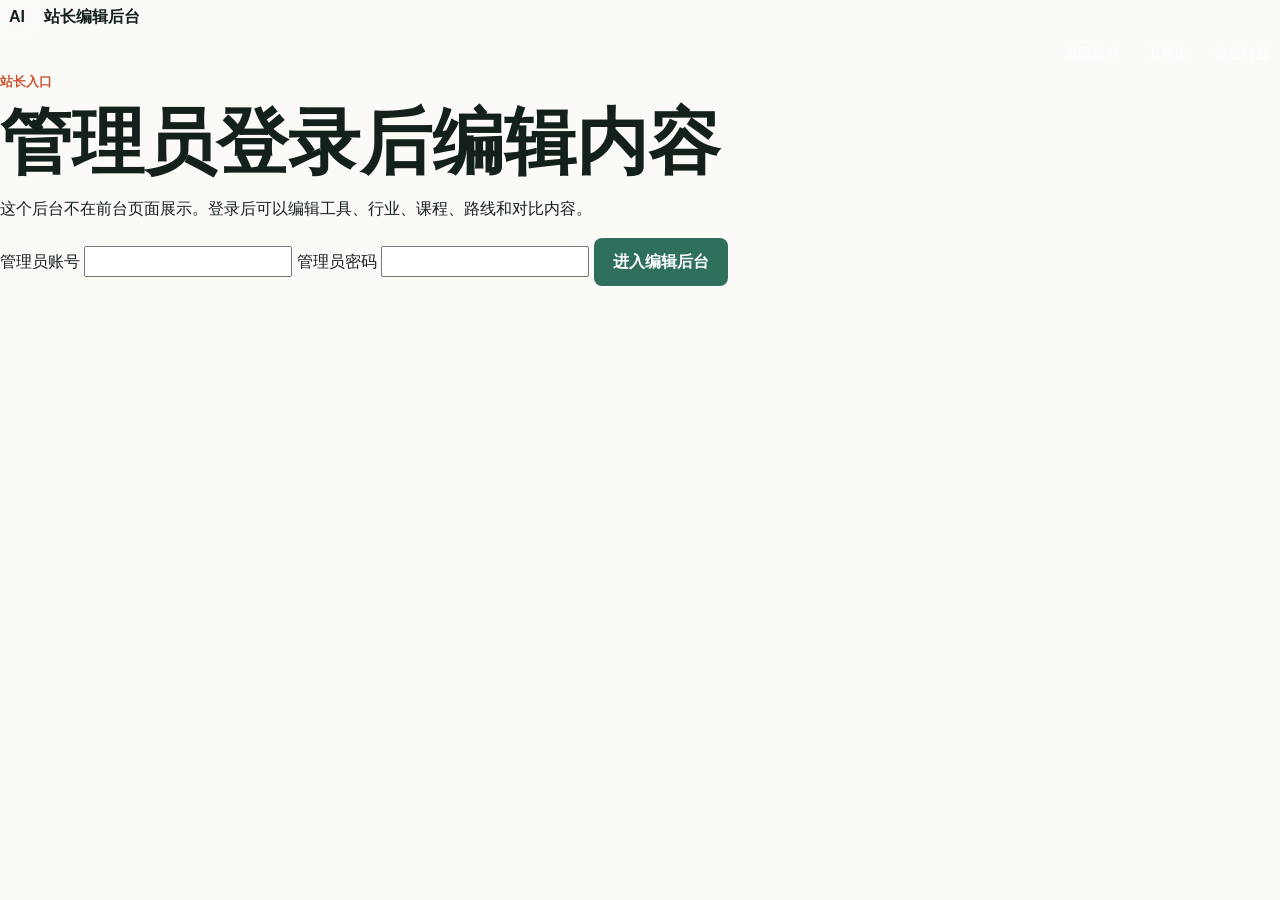
==== editor.html @ e88b0489 "Create editor.html" ====
<!doctype html>
<html lang="zh-CN">
  <head>
    <meta charset="utf-8">
    <meta name="viewport" content="width=device-width, initial-scale=1">
    <title>站长编辑后台｜AI教材资源导航</title>
    <link rel="stylesheet" href="styles.css">
    <link rel="stylesheet" href="editor.css">
    <script defer src="content-data.js"></script>
    <script defer src="editor.js"></script>
  </head>
  <body class="editor-body">
    <header class="editor-header">
      <a class="brand" href="index.html">
        <span class="brand-mark" aria-hidden="true">AI</span>
        <span>站长编辑后台</span>
      </a>
      <nav class="main-nav" aria-label="编辑后台导航">
        <a href="index.html">返回前台</a>
        <a href="index.html#tools">工具库</a>
        <a href="index.html#industries">专业行业</a>
        <button class="admin-logout" type="button" id="admin-logout" hidden>退出登录</button>
      </nav>
    </header>

    <main class="editor-login" id="admin-login-panel">
      <section class="login-card" aria-labelledby="admin-login-title">
        <p class="eyebrow">站长入口</p>
        <h1 id="admin-login-title">管理员登录后编辑内容</h1>
        <p>这个后台不在前台页面展示。登录后可以编辑工具、行业、课程、路线和对比内容。</p>
        <form id="admin-login-form" class="admin-login-form">
          <label>
            <span>管理员账号</span>
            <input name="username" type="text" autocomplete="username" required>
          </label>
          <label>
            <span>管理员密码</span>
            <input name="password" type="password" autocomplete="current-password" required>
          </label>
          <button class="primary-action" type="submit">进入编辑后台</button>
        </form>
        <p class="status-text" id="admin-login-status" aria-live="polite"></p>
      </section>
    </main>

    <main class="editor-app" id="editor-app" hidden>
      <section class="editor-hero">
        <div>
          <p class="eyebrow">内容管理</p>
          <h1>不用改代码，直接编辑网站内容</h1>
          <p>先在这里改内容，点“保存到本机预览”后返回前台查看效果。确认无误后导出新版内容文件。</p>
        </div>
        <div class="editor-actions">
          <button class="primary-action" type="button" id="save-preview">保存到本机预览</button>
          <button class="secondary-action" type="button" id="export-data">导出 content-data.js</button>
          <button class="secondary-action danger-action" type="button" id="clear-preview">清除预览</button>
        </div>
      </section>

      <section class="editor-shell" aria-label="内容编辑区">
        <aside class="editor-sidebar">
          <label class="editor-label" for="collection-select">编辑内容</label>
          <select id="collection-select">
            <option value="tools">AI工具</option>
            <option value="industries">专业行业</option>
            <option value="tutorials">课程教程</option>
            <option value="routes">岗位路线</option>
            <option value="comparisons">工具对比</option>
          </select>

          <div class="editor-list-actions">
            <button class="small-action" type="button" id="add-item">新增</button>
            <button class="small-action" type="button" id="duplicate-item">复制</button>
            <button class="small-action danger-action" type="button" id="delete-item">删除</button>
          </div>

          <input class="editor-search" id="editor-search" type="search" placeholder="搜索当前列表">
          <div class="editor-list" id="editor-list"></div>
        </aside>

        <section class="editor-form-panel">
          <div class="editor-form-heading">
            <div>
              <p class="eyebrow" id="form-eyebrow">AI工具</p>
              <h2 id="form-title">正在载入</h2>
            </div>
            <p id="editor-status" class="status-text" aria-live="polite"></p>
          </div>

          <form id="item-form" class="editor-form"></form>
        </section>
      </section>
    </main>
  </body>
</html>
---- styles.css ----
:root {
  --ink: #13201b;
  --muted: #5f6d66;
  --paper: #fbfaf6;
  --surface: #ffffff;
  --line: #d9ded8;
  --green: #2f6f5e;
  --green-dark: #18483c;
  --blue: #315c99;
  --coral: #c95632;
  --amber: #b88418;
  --mint: #e8f2ed;
  --sky: #e8eef8;
  --sand: #f6f0df;
  --shadow: 0 18px 50px rgba(30, 45, 39, 0.16);
  --radius: 8px;
  font-family: "Microsoft YaHei", "PingFang SC", "Noto Sans SC", Arial, sans-serif;
}

* {
  box-sizing: border-box;
}

html {
  scroll-behavior: smooth;
}

body {
  margin: 0;
  color: var(--ink);
  background: var(--paper);
  line-height: 1.6;
}

body.modal-open {
  overflow: hidden;
}

a {
  color: inherit;
  text-decoration: none;
}

button,
input {
  font: inherit;
}

button {
  cursor: pointer;
}

.container {
  width: min(1180px, calc(100% - 40px));
  margin: 0 auto;
}

.skip-link {
  position: absolute;
  left: 16px;
  top: 12px;
  z-index: 100;
  transform: translateY(-140%);
  background: var(--ink);
  color: white;
  padding: 8px 12px;
  border-radius: var(--radius);
}

.skip-link:focus {
  transform: translateY(0);
}

.sr-only {
  position: absolute;
  width: 1px;
  height: 1px;
  padding: 0;
  margin: -1px;
  overflow: hidden;
  clip: rect(0, 0, 0, 0);
  white-space: nowrap;
  border: 0;
}

.site-header {
  position: sticky;
  top: 0;
  z-index: 20;
  display: flex;
  align-items: center;
  justify-content: space-between;
  gap: 20px;
  min-height: 64px;
  padding: 0 28px;
  border-bottom: 1px solid rgba(255, 255, 255, 0.22);
  color: white;
  background: rgba(18, 32, 27, 0.88);
  backdrop-filter: blur(14px);
}

.brand {
  display: inline-flex;
  align-items: center;
  gap: 10px;
  font-weight: 800;
  white-space: nowrap;
}

.brand-mark {
  display: inline-grid;
  place-items: center;
  width: 34px;
  height: 34px;
  border: 1px solid rgba(255, 255, 255, 0.35);
  border-radius: var(--radius);
  background: rgba(255, 255, 255, 0.12);
  letter-spacing: 0;
}

.main-nav {
  display: flex;
  align-items: center;
  gap: 6px;
  flex-wrap: wrap;
  justify-content: flex-end;
}

.main-nav a {
  padding: 8px 10px;
  border-radius: 999px;
  color: rgba(255, 255, 255, 0.86);
  font-size: 14px;
}

.main-nav a:hover,
.main-nav a:focus-visible {
  background: rgba(255, 255, 255, 0.14);
  color: white;
}

.hero {
  position: relative;
  min-height: min(720px, calc(100vh - 64px));
  display: grid;
  align-items: center;
  padding: 72px 0 58px;
  color: white;
  background:
    linear-gradient(90deg, rgba(17, 28, 24, 0.92), rgba(17, 28, 24, 0.62), rgba(17, 28, 24, 0.32));
}

.hero-overlay {
  position: absolute;
  inset: 0;
  background: rgba(0, 0, 0, 0.08);
}

.hero-inner {
  position: relative;
  z-index: 1;
}

.eyebrow {
  margin: 0 0 12px;
  color: var(--coral);
  font-size: 13px;
  font-weight: 800;
  letter-spacing: 0;
}

.hero .eyebrow {
  color: #f7c36d;
}

h1,
h2,
h3,
p {
  overflow-wrap: anywhere;
}

h1 {
  max-width: 820px;
  margin: 0;
  font-size: clamp(36px, 6vw, 72px);
  line-height: 1.04;
  letter-spacing: 0;
}

h2 {
  margin: 0;
  font-size: clamp(26px, 4vw, 42px);
  line-height: 1.16;
  letter-spacing: 0;
}

h3 {
  margin: 0;
  font-size: 19px;
  line-height: 1.35;
  letter-spacing: 0;
}

.hero-copy {
  max-width: 680px;
  margin: 22px 0 28px;
  color: rgba(255, 255, 255, 0.86);
  font-size: 18px;
}

.hero-search {
  display: flex;
  align-items: center;
  gap: 10px;
  width: min(760px, 100%);
}

.hero-search input {
  min-width: 0;
  flex: 1;
  height: 56px;
  padding: 0 18px;
  border: 1px solid rgba(255, 255, 255, 0.34);
  border-radius: var(--radius);
  color: white;
  background: rgba(255, 255, 255, 0.12);
  outline: none;
  box-shadow: 0 16px 34px rgba(0, 0, 0, 0.16);
}

.hero-search input::placeholder {
  color: rgba(255, 255, 255, 0.68);
}

.hero-search input:focus {
  border-color: white;
  background: rgba(255, 255, 255, 0.17);
}

.hero-search button,
.primary-action,
.secondary-action {
  min-height: 48px;
  border-radius: var(--radius);
  border: 1px solid transparent;
  padding: 0 18px;
  font-weight: 800;
}

.hero-search button {
  color: var(--ink);
  background: #f7c36d;
}

.hero-stats {
  display: grid;
  grid-template-columns: repeat(3, minmax(0, 160px));
  gap: 12px;
  margin-top: 28px;
}

.hero-stats div {
  padding: 14px 16px;
  border: 1px solid rgba(255, 255, 255, 0.24);
  border-radius: var(--radius);
  background: rgba(255, 255, 255, 0.1);
}

.hero-stats strong {
  display: block;
  font-size: 28px;
  line-height: 1;
}

.hero-stats span {
  display: block;
  margin-top: 6px;
  color: rgba(255, 255, 255, 0.78);
  font-size: 13px;
}

.section {
  padding: 82px 0;
}

.section-tools,
.section-operate {
  background: var(--paper);
}

.section-courses {
  background: #eef5f1;
}

.section-compare {
  background: #f3efe5;
}

.section-community {
  background: #f7f4ec;
}

.section-industries {
  background: #edf3f6;
}

.section-heading {
  display: flex;
  align-items: flex-end;
  justify-content: space-between;
  gap: 24px;
  margin-bottom: 28px;
}

.section-note {
  max-width: 360px;
  margin: 0;
  color: var(--muted);
}

.filter-panel {
  display: grid;
  gap: 18px;
  padding: 18px;
  margin-bottom: 26px;
  border: 1px solid var(--line);
  border-radius: var(--radius);
  background: var(--surface);
}

.filter-panel.compact {
  grid-template-columns: auto 1fr;
  align-items: center;
}

.filter-label {
  margin: 0 0 8px;
  color: var(--muted);
  font-size: 13px;
  font-weight: 800;
}

.compact .filter-label {
  margin: 0;
}

.chip-row {
  display: flex;
  flex-wrap: wrap;
  gap: 8px;
}

.filter-chip {
  min-height: 36px;
  border: 1px solid var(--line);
  border-radius: 999px;
  padding: 0 13px;
  color: var(--ink);
  background: white;
}

.filter-chip:hover,
.filter-chip:focus-visible {
  border-color: var(--green);
}

.filter-chip.is-active {
  color: white;
  border-color: var(--green);
  background: var(--green);
}

.tool-grid,
.course-grid,
.route-grid,
.industry-grid {
  display: grid;
  gap: 16px;
}

.tool-grid {
  grid-template-columns: repeat(4, minmax(0, 1fr));
}

.course-grid,
.route-grid {
  grid-template-columns: repeat(3, minmax(0, 1fr));
}

.industry-grid {
  grid-template-columns: repeat(2, minmax(0, 1fr));
}

.tool-card,
.course-card,
.route-card,
.industry-card {
  display: flex;
  flex-direction: column;
  min-height: 100%;
  border: 1px solid var(--line);
  border-radius: var(--radius);
  background: var(--surface);
  box-shadow: 0 10px 28px rgba(30, 45, 39, 0.06);
}

.tool-card {
  padding: 18px;
}

.course-card,
.route-card,
.industry-card {
  padding: 20px;
}

.card-topline,
.course-meta {
  display: flex;
  align-items: center;
  justify-content: space-between;
  gap: 10px;
  margin-bottom: 14px;
}

.category-pill,
.type-pill,
.level-pill {
  display: inline-flex;
  align-items: center;
  min-height: 28px;
  padding: 0 9px;
  border-radius: 999px;
  color: var(--green-dark);
  background: var(--mint);
  font-size: 12px;
  font-weight: 800;
}

.type-pill {
  color: #6e4510;
  background: #f8e7bd;
}

.level-pill {
  color: #244977;
  background: var(--sky);
}

.tool-card p,
.course-card p,
.route-card p,
.industry-card p {
  margin: 10px 0 0;
  color: var(--muted);
}

.tool-card ul,
.course-card ul,
.route-card ul,
.industry-card ul {
  padding-left: 20px;
  margin: 14px 0 0;
  color: var(--muted);
}

.tool-card li + li,
.course-card li + li,
.route-card li + li,
.industry-card li + li {
  margin-top: 6px;
}

.industry-card h4 {
  margin: 0;
  font-size: 14px;
}

.industry-columns {
  display: grid;
  grid-template-columns: repeat(2, minmax(0, 1fr));
  gap: 12px;
  margin-top: 18px;
}

.industry-columns div,
.risk-box {
  padding: 14px;
  border: 1px solid var(--line);
  border-radius: var(--radius);
  background: #f9fbfa;
}

.risk-box {
  margin-top: 16px;
  border-color: #e7c7aa;
  background: #fff5eb;
}

.risk-box strong {
  display: block;
  color: #8a3d20;
}

.role-tags {
  display: flex;
  flex-wrap: wrap;
  gap: 6px;
  margin: 14px 0;
}

.role-tags span {
  padding: 4px 8px;
  border-radius: 999px;
  color: var(--muted);
  background: #f1f3ee;
  font-size: 12px;
}

.card-actions {
  display: flex;
  align-items: center;
  gap: 10px;
  margin-top: auto;
  padding-top: 18px;
}

.detail-button,
.source-link {
  display: inline-flex;
  align-items: center;
  justify-content: center;
  min-height: 38px;
  border-radius: var(--radius);
  font-weight: 800;
  font-size: 14px;
}

.detail-button {
  border: 1px solid var(--green);
  padding: 0 12px;
  color: white;
  background: var(--green);
}

.source-link {
  border: 1px solid var(--line);
  padding: 0 10px;
  color: var(--green-dark);
  background: white;
}

.comparison-table-wrap {
  overflow-x: auto;
  border: 1px solid var(--line);
  border-radius: var(--radius);
  background: white;
}

.comparison-table {
  width: 100%;
  min-width: 720px;
  border-collapse: collapse;
}

.comparison-table th,
.comparison-table td {
  padding: 16px;
  border-bottom: 1px solid var(--line);
  text-align: left;
  vertical-align: top;
}

.comparison-table th {
  color: var(--green-dark);
  background: var(--mint);
}

.comparison-table tr:last-child td {
  border-bottom: 0;
}

.operate-layout {
  display: grid;
  grid-template-columns: minmax(0, 1.1fr) minmax(320px, 0.9fr);
  gap: 34px;
  align-items: center;
}

.operate-copy {
  max-width: 700px;
  color: var(--muted);
  font-size: 17px;
}

.action-row {
  display: flex;
  flex-wrap: wrap;
  gap: 10px;
  margin-top: 24px;
}

.primary-action {
  color: white;
  background: var(--green);
}

.secondary-action {
  color: var(--green-dark);
  border-color: var(--line);
  background: white;
}

.status-text {
  min-height: 28px;
  margin: 14px 0 0;
  color: var(--green-dark);
  font-weight: 700;
}

.operate-board {
  display: grid;
  grid-template-columns: repeat(2, minmax(0, 1fr));
  gap: 12px;
}

.operate-board div {
  min-height: 120px;
  padding: 18px;
  border-radius: var(--radius);
  border: 1px solid var(--line);
  background: white;
}

.operate-board span {
  display: block;
  color: var(--muted);
  font-size: 13px;
  font-weight: 800;
}

.operate-board strong {
  display: block;
  margin-top: 18px;
  font-size: 26px;
  line-height: 1.1;
}

.modal {
  position: fixed;
  inset: 0;
  z-index: 60;
}

.modal-backdrop {
  position: absolute;
  inset: 0;
  background: rgba(15, 23, 20, 0.62);
}

.modal-panel {
  position: relative;
  width: min(760px, calc(100% - 28px));
  max-height: calc(100vh - 40px);
  margin: 20px auto;
  overflow: auto;
  border-radius: var(--radius);
  background: white;
  box-shadow: var(--shadow);
}

.modal-close {
  position: sticky;
  top: 12px;
  left: calc(100% - 52px);
  z-index: 2;
  width: 40px;
  height: 40px;
  border: 1px solid var(--line);
  border-radius: 999px;
  color: var(--ink);
  background: white;
  font-size: 24px;
  line-height: 1;
}

.modal-body {
  padding: 4px 28px 30px;
}

.modal-body h2 {
  margin-bottom: 8px;
}

.modal-summary {
  color: var(--muted);
  font-size: 17px;
}

.detail-grid {
  display: grid;
  grid-template-columns: repeat(2, minmax(0, 1fr));
  gap: 12px;
  margin: 22px 0;
}

.detail-grid div {
  padding: 14px;
  border: 1px solid var(--line);
  border-radius: var(--radius);
  background: #f8faf7;
}

.detail-grid span {
  display: block;
  color: var(--muted);
  font-size: 12px;
  font-weight: 800;
}

.detail-grid strong {
  display: block;
  margin-top: 6px;
}

.detail-section {
  margin-top: 22px;
}

.detail-section h3 {
  font-size: 16px;
}

.detail-section ul {
  padding-left: 20px;
  margin: 10px 0 0;
  color: var(--muted);
}

.install-guide-section {
  margin-top: 24px;
}

.compact-heading {
  align-items: flex-start;
  margin-bottom: 16px;
}

.modal-guide-grid {
  display: grid;
  grid-template-columns: repeat(2, minmax(0, 1fr));
  gap: 12px;
}

.modal-guide-card {
  display: grid;
  grid-template-columns: 108px minmax(0, 1fr);
  gap: 12px;
  padding: 12px;
  border: 1px solid var(--line);
  border-radius: var(--radius);
  background: #fbfcfa;
}

.modal-guide-card img {
  width: 108px;
  height: 92px;
  border-radius: var(--radius);
  object-fit: cover;
}

.modal-guide-card h4 {
  margin: 8px 0 0;
  font-size: 15px;
}

.modal-guide-card p {
  margin: 6px 0 0;
  color: var(--muted);
  font-size: 13px;
}

.site-footer {
  padding: 28px 0;
  color: rgba(255, 255, 255, 0.76);
  background: #13201b;
}

.footer-inner {
  display: flex;
  align-items: center;
  justify-content: space-between;
  gap: 18px;
  flex-wrap: wrap;
}

.footer-inner p {
  margin: 0;
}

.empty-state {
  grid-column: 1 / -1;
  padding: 36px;
  border: 1px dashed var(--line);
  border-radius: var(--radius);
  color: var(--muted);
  background: white;
}

.community-shell {
  display: grid;
  grid-template-columns: 290px minmax(0, 1fr);
  gap: 18px;
  align-items: start;
}

.community-panel,
.community-main {
  border: 1px solid var(--line);
  border-radius: var(--radius);
  background: white;
}

.community-panel {
  position: sticky;
  top: 84px;
  padding: 18px;
}

.member-card h3,
.member-card p {
  margin: 0;
}

.member-card p {
  color: var(--muted);
}

.member-actions {
  display: flex;
  gap: 8px;
  flex-wrap: wrap;
  margin-top: 16px;
}

.community-stats {
  display: grid;
  gap: 10px;
  margin-top: 20px;
}

.community-stats div {
  padding: 12px;
  border-radius: var(--radius);
  background: #f6f8f5;
}

.community-stats span {
  display: block;
  color: var(--muted);
  font-size: 12px;
  font-weight: 800;
}

.community-stats strong {
  display: block;
  margin-top: 4px;
  font-size: 22px;
}

.community-warning {
  margin: 18px 0 0;
  padding: 12px;
  border-radius: var(--radius);
  color: #6e4510;
  background: #fbedd1;
  font-size: 13px;
  font-weight: 700;
}

.community-main {
  padding: 18px;
}

.community-tabs {
  display: flex;
  gap: 8px;
  flex-wrap: wrap;
  margin-bottom: 18px;
}

.community-tab {
  min-height: 40px;
  padding: 0 14px;
  border: 1px solid var(--line);
  border-radius: 999px;
  color: var(--ink);
  background: white;
  font-weight: 800;
}

.community-tab.is-active {
  color: white;
  border-color: var(--green);
  background: var(--green);
}

.community-view {
  display: none;
}

.community-view.is-active {
  display: block;
}

.section-anchor {
  display: block;
  height: 1px;
  scroll-margin-top: 96px;
}

.creator-dashboard,
.creator-submissions {
  margin-bottom: 18px;
}

.creator-empty,
.creator-hero,
.creator-next,
.creator-list,
.creator-submission-card {
  border: 1px solid var(--line);
  border-radius: var(--radius);
  background: #fbfcfa;
}

.creator-empty,
.creator-hero {
  display: flex;
  align-items: center;
  justify-content: space-between;
  gap: 16px;
  padding: 18px;
}

.creator-empty h3,
.creator-hero h3,
.creator-list h3,
.creator-submission-card h3,
.creator-form-heading h3 {
  margin: 0;
}

.creator-empty p,
.creator-hero p,
.creator-next p,
.creator-submission-card p,
.creator-form-heading p {
  margin: 8px 0 0;
  color: var(--muted);
}

.creator-metrics {
  display: grid;
  grid-template-columns: repeat(4, minmax(0, 1fr));
  gap: 10px;
  margin-top: 12px;
}

.creator-metrics div {
  padding: 14px;
  border: 1px solid var(--line);
  border-radius: var(--radius);
  background: white;
}

.creator-metrics span,
.creator-submission-side span,
.creator-list-heading span {
  display: block;
  color: var(--muted);
  font-size: 12px;
  font-weight: 800;
}

.creator-metrics strong {
  display: block;
  margin-top: 6px;
  font-size: 24px;
}

.creator-next {
  margin-top: 12px;
  padding: 14px;
  background: #fff8e8;
}

.creator-list {
  padding: 18px;
}

.creator-list-heading {
  display: flex;
  align-items: center;
  justify-content: space-between;
  gap: 12px;
  margin-bottom: 12px;
}

.creator-submission-card {
  display: grid;
  grid-template-columns: minmax(0, 1fr) 150px;
  gap: 12px;
  padding: 14px;
  background: white;
}

.creator-submission-card + .creator-submission-card {
  margin-top: 10px;
}

.creator-submission-side {
  display: grid;
  gap: 8px;
  align-content: start;
  padding: 10px;
  border-radius: var(--radius);
  background: #f4f7f5;
}

.creator-form-heading {
  display: flex;
  align-items: flex-start;
  justify-content: space-between;
  gap: 16px;
}

.creator-form-heading p {
  max-width: 360px;
  font-size: 13px;
}

.community-compose {
  display: grid;
  gap: 14px;
  padding: 18px;
  margin-bottom: 18px;
  border: 1px solid var(--line);
  border-radius: var(--radius);
  background: #fbfcfa;
}

.field-row {
  display: grid;
  grid-template-columns: minmax(0, 1.35fr) minmax(180px, 0.65fr);
  gap: 12px;
}

.community-compose label,
.auth-form label,
.comment-form label {
  display: grid;
  gap: 7px;
  color: var(--muted);
  font-size: 13px;
  font-weight: 800;
}

.community-compose input,
.community-compose select,
.community-compose textarea,
.auth-form input,
.auth-form select,
.comment-form input {
  width: 100%;
  min-width: 0;
  border: 1px solid var(--line);
  border-radius: var(--radius);
  padding: 11px 12px;
  color: var(--ink);
  background: white;
  outline: none;
}

.community-compose textarea {
  resize: vertical;
}

.community-compose input:focus,
.community-compose select:focus,
.community-compose textarea:focus,
.auth-form input:focus,
.auth-form select:focus,
.comment-form input:focus {
  border-color: var(--green);
}

.community-feed,
.video-grid {
  display: grid;
  gap: 14px;
}

.question-card,
.video-card {
  border: 1px solid var(--line);
  border-radius: var(--radius);
  background: white;
  box-shadow: 0 10px 28px rgba(30, 45, 39, 0.05);
}

.question-card {
  padding: 18px;
}

.post-meta,
.video-meta,
.comment-meta {
  display: flex;
  align-items: center;
  gap: 8px;
  flex-wrap: wrap;
  color: var(--muted);
  font-size: 13px;
}

.post-meta span,
.video-meta span,
.comment-meta span {
  display: inline-flex;
  align-items: center;
}

.question-card h3,
.video-card h3 {
  margin-top: 10px;
}

.question-card p,
.video-card p {
  color: var(--muted);
}

.post-actions,
.tip-row {
  display: flex;
  gap: 8px;
  flex-wrap: wrap;
  margin-top: 14px;
}

.tip-button,
.small-action {
  min-height: 36px;
  border: 1px solid var(--line);
  border-radius: var(--radius);
  padding: 0 12px;
  color: var(--green-dark);
  background: white;
  font-weight: 800;
}

.tip-button:hover,
.small-action:hover {
  border-color: var(--green);
}

.comment-list {
  display: grid;
  gap: 10px;
  margin-top: 16px;
}

.comment-item {
  padding: 12px;
  border-radius: var(--radius);
  background: #f6f8f5;
}

.comment-item p {
  margin: 8px 0 0;
}

.comment-form {
  display: flex;
  gap: 8px;
  margin-top: 12px;
}

.comment-form label {
  flex: 1;
}

.video-card {
  display: grid;
  grid-template-columns: 220px minmax(0, 1fr);
  overflow: hidden;
}

.video-thumb {
  display: grid;
  place-items: center;
  min-height: 180px;
  color: white;
  background:
    linear-gradient(135deg, rgba(47, 111, 94, 0.96), rgba(49, 92, 153, 0.86)),
    var(--green);
}

.video-thumb span {
  display: grid;
  place-items: center;
  width: 58px;
  height: 58px;
  border: 2px solid rgba(255, 255, 255, 0.72);
  border-radius: 999px;
  font-size: 24px;
  font-weight: 800;
}

.video-body {
  padding: 18px;
}

.auth-form {
  display: grid;
  gap: 14px;
  margin-top: 20px;
}

@media (max-width: 980px) {
  .site-header {
    align-items: flex-start;
    flex-direction: column;
    padding: 14px 20px;
  }

  .main-nav {
    justify-content: flex-start;
  }

  .hero {
    min-height: auto;
    padding-top: 64px;
  }

  .tool-grid,
  .course-grid,
  .route-grid,
  .industry-grid,
  .operate-layout,
  .community-shell {
    grid-template-columns: repeat(2, minmax(0, 1fr));
  }

  .community-panel {
    position: static;
  }

  .section-heading {
    align-items: flex-start;
    flex-direction: column;
  }
}

@media (max-width: 680px) {
  .container {
    width: min(100% - 28px, 1180px);
  }

  .site-header {
    position: static;
  }

  .brand {
    white-space: normal;
  }

  .hero {
    padding: 52px 0 42px;
  }

  h1 {
    font-size: 38px;
  }

  h2 {
    font-size: 28px;
  }

  .hero-search {
    align-items: stretch;
    flex-direction: column;
  }

  .hero-search input,
  .hero-search button {
    width: 100%;
  }

  .hero-stats,
  .tool-grid,
  .course-grid,
  .route-grid,
  .industry-grid,
  .operate-layout,
  .operate-board,
  .detail-grid,
  .filter-panel.compact,
  .community-shell,
  .field-row,
  .video-card,
  .industry-columns,
  .creator-metrics,
  .creator-submission-card {
    grid-template-columns: 1fr;
  }

  .comment-form {
    flex-direction: column;
  }

  .creator-empty,
  .creator-hero,
  .creator-form-heading,
  .creator-list-heading {
    align-items: flex-start;
    flex-direction: column;
  }

  .section {
    padding: 58px 0;
  }

  .modal-panel {
    width: calc(100% - 18px);
    max-height: calc(100vh - 18px);
    margin: 9px auto;
  }

  .modal-body {
    padding: 0 18px 24px;
  }

  .modal-guide-grid,
  .modal-guide-card {
    grid-template-columns: 1fr;
  }

  .modal-guide-card img {
    width: 100%;
    height: auto;
    aspect-ratio: 4 / 3;
  }
}
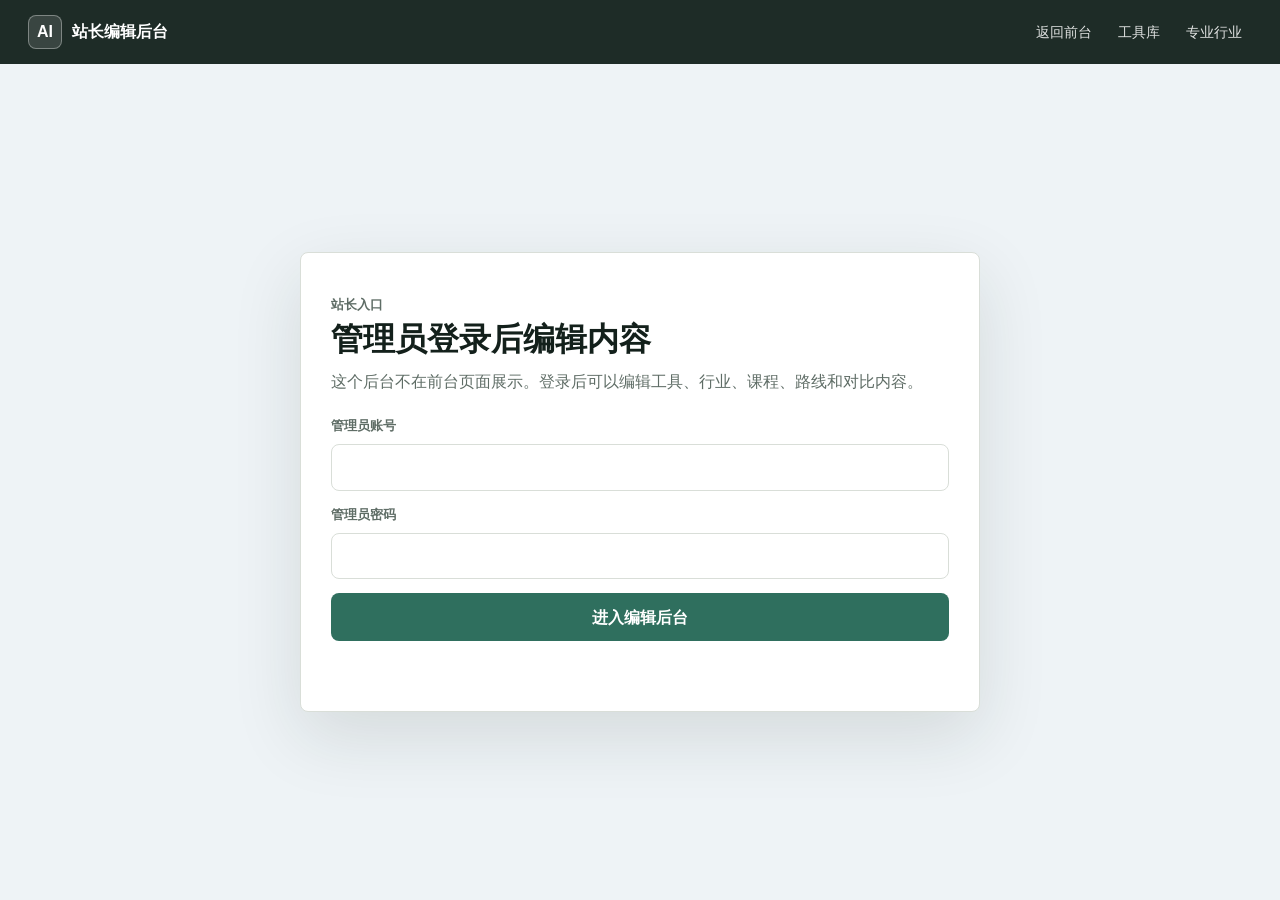
==== commit f5ab0829: "Add files via upload" ====
--- a/editor.html
+++ b/editor.html
@@ -4,10 +4,12 @@
     <meta charset="utf-8">
     <meta name="viewport" content="width=device-width, initial-scale=1">
     <title>站长编辑后台｜AI教材资源导航</title>
-    <link rel="stylesheet" href="styles.css">
-    <link rel="stylesheet" href="editor.css">
-    <script defer src="content-data.js"></script>
-    <script defer src="editor.js"></script>
+    <link rel="stylesheet" href="styles.css?v=creator-upload-1">
+    <link rel="stylesheet" href="editor.css?v=creator-upload-1">
+    <script defer src="content-data.js?v=creator-upload-1"></script>
+    <script defer src="cloudbase-config.js?v=creator-upload-1"></script>
+    <script defer src="creator-platform.js?v=creator-upload-1"></script>
+    <script defer src="editor.js?v=creator-upload-1"></script>
   </head>
   <body class="editor-body">
     <header class="editor-header">
@@ -64,6 +66,7 @@
             <option value="tools">AI工具</option>
             <option value="industries">专业行业</option>
             <option value="tutorials">课程教程</option>
+            <option value="videoSubmissions">视频审核</option>
             <option value="routes">岗位路线</option>
             <option value="comparisons">工具对比</option>
           </select>
--- a/styles.css
+++ b/styles.css
@@ -147,7 +147,8 @@
   padding: 72px 0 58px;
   color: white;
   background:
-    linear-gradient(90deg, rgba(17, 28, 24, 0.92), rgba(17, 28, 24, 0.62), rgba(17, 28, 24, 0.32));
+    linear-gradient(90deg, rgba(17, 28, 24, 0.92), rgba(17, 28, 24, 0.62), rgba(17, 28, 24, 0.32)),
+    url("assets/hero-ai-resource-map.png") center / cover no-repeat;
 }
 
 .hero-overlay {
@@ -413,6 +414,27 @@
 .route-card,
 .industry-card {
   padding: 20px;
+}
+
+.course-card-link {
+  cursor: pointer;
+  transition: border-color 0.18s ease, box-shadow 0.18s ease, transform 0.18s ease;
+}
+
+.course-card-link:hover,
+.course-card-link:focus-visible {
+  border-color: var(--green);
+  box-shadow: 0 16px 34px rgba(30, 45, 39, 0.12);
+  transform: translateY(-2px);
+  outline: none;
+}
+
+.course-enter {
+  align-self: flex-start;
+  margin-top: auto;
+  padding-top: 16px;
+  color: var(--green-dark);
+  font-weight: 900;
 }
 
 .card-topline,
@@ -619,6 +641,41 @@
   font-weight: 700;
 }
 
+.field-hint {
+  margin: 6px 0 0;
+  color: var(--muted);
+  font-size: 0.9rem;
+}
+
+.auth-code-row {
+  display: grid;
+  grid-template-columns: minmax(0, 1fr) auto;
+  gap: 10px;
+  align-items: end;
+}
+
+.upload-progress {
+  border: 1px solid var(--line);
+  border-radius: var(--radius);
+  padding: 12px;
+  background: rgba(255, 255, 255, 0.72);
+}
+
+.upload-progress div {
+  display: flex;
+  justify-content: space-between;
+  gap: 12px;
+  margin-bottom: 8px;
+  color: var(--muted);
+  font-size: 0.9rem;
+}
+
+.upload-progress progress {
+  width: 100%;
+  height: 10px;
+  accent-color: var(--green);
+}
+
 .operate-board {
   display: grid;
   grid-template-columns: repeat(2, minmax(0, 1fr));
@@ -696,6 +753,174 @@
 .modal-summary {
   color: var(--muted);
   font-size: 17px;
+}
+
+.course-learning-page {
+  padding-bottom: 34px;
+}
+
+.course-learning-layout {
+  display: grid;
+  grid-template-columns: minmax(0, 1.45fr) minmax(260px, 0.75fr);
+  gap: 16px;
+  margin-top: 22px;
+}
+
+.course-video-frame,
+.course-study-card,
+.course-steps-panel {
+  border: 1px solid var(--line);
+  border-radius: var(--radius);
+  background: #fbfcfa;
+}
+
+.course-video-frame {
+  display: grid;
+  place-items: center;
+  min-height: 320px;
+  padding: 28px;
+  color: white;
+  background:
+    linear-gradient(135deg, rgba(17, 28, 24, 0.94), rgba(46, 100, 83, 0.78)),
+    repeating-linear-gradient(45deg, rgba(255, 255, 255, 0.06) 0 1px, transparent 1px 18px);
+}
+
+.course-video-frame.has-video {
+  background:
+    linear-gradient(135deg, rgba(19, 52, 68, 0.94), rgba(36, 73, 119, 0.78)),
+    repeating-linear-gradient(45deg, rgba(255, 255, 255, 0.06) 0 1px, transparent 1px 18px);
+}
+
+.course-video-frame div {
+  max-width: 520px;
+  text-align: center;
+}
+
+.course-video-frame strong {
+  display: block;
+  margin-top: 14px;
+  font-size: 24px;
+}
+
+.course-video-frame p {
+  color: rgba(255, 255, 255, 0.78);
+}
+
+.course-video-frame a {
+  margin-top: 14px;
+}
+
+.course-player-wrap {
+  width: min(100%, 880px);
+  display: grid;
+  gap: 12px;
+}
+
+.course-video-frame .course-player-wrap {
+  max-width: 880px;
+}
+
+.course-player {
+  width: 100%;
+  aspect-ratio: 16 / 9;
+  border: 0;
+  border-radius: var(--radius-sm);
+  background: #101820;
+}
+
+.course-player-fallback {
+  display: grid;
+  gap: 8px;
+  justify-items: center;
+  color: rgba(255, 255, 255, 0.78);
+}
+
+.play-mark {
+  display: inline-grid;
+  place-items: center;
+  width: 58px;
+  height: 58px;
+  border: 1px solid rgba(255, 255, 255, 0.28);
+  border-radius: 50%;
+  background: rgba(255, 255, 255, 0.16);
+  font-size: 22px;
+}
+
+.course-study-card {
+  padding: 20px;
+}
+
+.course-study-card h3,
+.course-steps-panel h3 {
+  margin: 0;
+}
+
+.course-info-list {
+  display: grid;
+  gap: 12px;
+  margin: 16px 0 0;
+}
+
+.course-info-list div {
+  padding-bottom: 12px;
+  border-bottom: 1px solid var(--line);
+}
+
+.course-info-list div:last-child {
+  padding-bottom: 0;
+  border-bottom: 0;
+}
+
+.course-info-list dt {
+  color: var(--muted);
+  font-size: 12px;
+  font-weight: 900;
+}
+
+.course-info-list dd {
+  margin: 5px 0 0;
+  color: var(--ink);
+  font-weight: 800;
+}
+
+.course-steps-panel {
+  margin-top: 16px;
+  padding: 20px;
+}
+
+.course-step-list {
+  display: grid;
+  gap: 10px;
+  padding: 0;
+  margin: 18px 0 0;
+  list-style: none;
+}
+
+.course-step-list li {
+  display: grid;
+  grid-template-columns: 48px minmax(0, 1fr);
+  gap: 12px;
+  align-items: start;
+  padding: 12px;
+  border: 1px solid var(--line);
+  border-radius: var(--radius);
+  background: white;
+}
+
+.course-step-list span {
+  display: grid;
+  place-items: center;
+  height: 36px;
+  border-radius: 50%;
+  color: white;
+  background: var(--green);
+  font-weight: 900;
+}
+
+.course-step-list p {
+  margin: 6px 0 0;
+  color: var(--ink);
+  font-weight: 800;
 }
 
 .detail-grid {
@@ -1217,6 +1442,19 @@
   border-radius: 999px;
   font-size: 24px;
   font-weight: 800;
+}
+
+.video-thumb img {
+  width: 100%;
+  height: 100%;
+  object-fit: cover;
+  display: block;
+}
+
+.review-note {
+  margin-top: 10px;
+  color: var(--muted);
+  font-size: 0.92rem;
 }
 
 .video-body {
@@ -1311,6 +1549,7 @@
   .community-shell,
   .field-row,
   .video-card,
+  .course-learning-layout,
   .industry-columns,
   .creator-metrics,
   .creator-submission-card {
@@ -1319,6 +1558,10 @@
 
   .comment-form {
     flex-direction: column;
+  }
+
+  .auth-code-row {
+    grid-template-columns: 1fr;
   }
 
   .creator-empty,
@@ -1354,4 +1597,3 @@
     aspect-ratio: 4 / 3;
   }
 }
-
--- a/editor.css
+++ b/editor.css
@@ -0,0 +1,319 @@
+.editor-body {
+  min-height: 100vh;
+  background: #eef3f6;
+}
+
+.editor-header {
+  position: sticky;
+  top: 0;
+  z-index: 20;
+  display: flex;
+  align-items: center;
+  justify-content: space-between;
+  gap: 18px;
+  min-height: 64px;
+  padding: 0 28px;
+  color: white;
+  background: rgba(18, 32, 27, 0.94);
+}
+
+.editor-app {
+  width: min(1380px, calc(100% - 36px));
+  margin: 0 auto;
+  padding: 28px 0 48px;
+}
+
+.editor-login {
+  min-height: calc(100vh - 64px);
+  display: grid;
+  place-items: center;
+  width: min(680px, calc(100% - 36px));
+  margin: 0 auto;
+  padding: 44px 0;
+}
+
+.login-card {
+  width: 100%;
+  padding: 30px;
+  border: 1px solid var(--line);
+  border-radius: var(--radius);
+  background: white;
+  box-shadow: 0 24px 70px rgba(24, 44, 37, 0.12);
+}
+
+.login-card h1 {
+  margin-top: 8px;
+  font-size: 32px;
+}
+
+.login-card p {
+  margin: 12px 0 0;
+  color: var(--muted);
+}
+
+.admin-login-form {
+  display: grid;
+  gap: 14px;
+  margin-top: 22px;
+}
+
+.admin-login-form label {
+  display: grid;
+  gap: 7px;
+  color: var(--muted);
+  font-size: 13px;
+  font-weight: 800;
+}
+
+.admin-login-form input {
+  width: 100%;
+  border: 1px solid var(--line);
+  border-radius: var(--radius);
+  padding: 12px 13px;
+  color: var(--ink);
+  background: white;
+  outline: none;
+}
+
+.admin-login-form input:focus {
+  border-color: var(--green);
+}
+
+.admin-logout {
+  border: 0;
+  border-radius: 999px;
+  padding: 8px 10px;
+  color: rgba(255, 255, 255, 0.86);
+  background: transparent;
+  font-weight: 800;
+  cursor: pointer;
+}
+
+.admin-logout:hover,
+.admin-logout:focus-visible {
+  background: rgba(255, 255, 255, 0.14);
+  color: white;
+}
+
+.editor-hero {
+  display: flex;
+  align-items: flex-end;
+  justify-content: space-between;
+  gap: 18px;
+  padding: 24px;
+  border: 1px solid var(--line);
+  border-radius: var(--radius);
+  background: white;
+}
+
+.editor-hero h1 {
+  max-width: 760px;
+  font-size: 34px;
+}
+
+.editor-hero p {
+  max-width: 680px;
+  margin: 12px 0 0;
+  color: var(--muted);
+}
+
+.editor-actions,
+.editor-list-actions {
+  display: flex;
+  gap: 8px;
+  flex-wrap: wrap;
+}
+
+.danger-action {
+  color: #8a3d20;
+  border-color: #e7c7aa;
+  background: #fff5eb;
+}
+
+.editor-shell {
+  display: grid;
+  grid-template-columns: 330px minmax(0, 1fr);
+  gap: 18px;
+  margin-top: 18px;
+}
+
+.editor-sidebar,
+.editor-form-panel {
+  border: 1px solid var(--line);
+  border-radius: var(--radius);
+  background: white;
+}
+
+.editor-sidebar {
+  position: sticky;
+  top: 82px;
+  align-self: start;
+  max-height: calc(100vh - 104px);
+  padding: 16px;
+  overflow: auto;
+}
+
+.editor-form-panel {
+  padding: 20px;
+}
+
+.editor-label {
+  display: block;
+  margin-bottom: 8px;
+  color: var(--muted);
+  font-size: 13px;
+  font-weight: 800;
+}
+
+.editor-sidebar select,
+.editor-search,
+.editor-form input,
+.editor-form select,
+.editor-form textarea {
+  width: 100%;
+  border: 1px solid var(--line);
+  border-radius: var(--radius);
+  padding: 11px 12px;
+  color: var(--ink);
+  background: white;
+  outline: none;
+}
+
+.editor-sidebar select:focus,
+.editor-search:focus,
+.editor-form input:focus,
+.editor-form select:focus,
+.editor-form textarea:focus {
+  border-color: var(--green);
+}
+
+.editor-list-actions {
+  margin: 12px 0;
+}
+
+.editor-search {
+  margin-bottom: 12px;
+}
+
+.editor-list {
+  display: grid;
+  gap: 8px;
+}
+
+.editor-list button {
+  display: block;
+  width: 100%;
+  min-height: 48px;
+  padding: 10px 12px;
+  border: 1px solid var(--line);
+  border-radius: var(--radius);
+  color: var(--ink);
+  background: #fbfcfa;
+  text-align: left;
+  font-weight: 800;
+}
+
+.editor-list button span {
+  display: block;
+  margin-top: 3px;
+  color: var(--muted);
+  font-size: 12px;
+  font-weight: 700;
+}
+
+.editor-list button.is-active {
+  border-color: var(--green);
+  background: var(--mint);
+}
+
+.editor-form-heading {
+  display: flex;
+  align-items: flex-end;
+  justify-content: space-between;
+  gap: 16px;
+  margin-bottom: 18px;
+}
+
+.editor-form-heading h2 {
+  font-size: 28px;
+}
+
+.editor-form {
+  display: grid;
+  grid-template-columns: repeat(2, minmax(0, 1fr));
+  gap: 14px;
+}
+
+.editor-field {
+  display: grid;
+  gap: 7px;
+}
+
+.editor-field.is-wide {
+  grid-column: 1 / -1;
+}
+
+.video-review-panel {
+  grid-column: 1 / -1;
+  display: grid;
+  gap: 14px;
+  border: 1px solid var(--line);
+  border-radius: var(--radius);
+  padding: 16px;
+  background: #f8faf7;
+}
+
+.video-review-panel h3 {
+  margin: 4px 0 6px;
+  font-size: 22px;
+}
+
+.review-video {
+  width: 100%;
+  max-height: 430px;
+  border-radius: var(--radius-sm);
+  background: #101820;
+}
+
+.editor-review-actions {
+  display: flex;
+  flex-wrap: wrap;
+  gap: 10px;
+}
+
+.editor-field label {
+  color: var(--muted);
+  font-size: 13px;
+  font-weight: 800;
+}
+
+.editor-field small {
+  color: var(--muted);
+}
+
+.editor-form textarea {
+  min-height: 94px;
+  resize: vertical;
+}
+
+.editor-form .tall-textarea {
+  min-height: 150px;
+}
+
+@media (max-width: 980px) {
+  .editor-header,
+  .editor-hero {
+    align-items: flex-start;
+    flex-direction: column;
+  }
+
+  .editor-shell,
+  .editor-form {
+    grid-template-columns: 1fr;
+  }
+
+  .editor-sidebar {
+    position: static;
+    max-height: none;
+  }
+}
